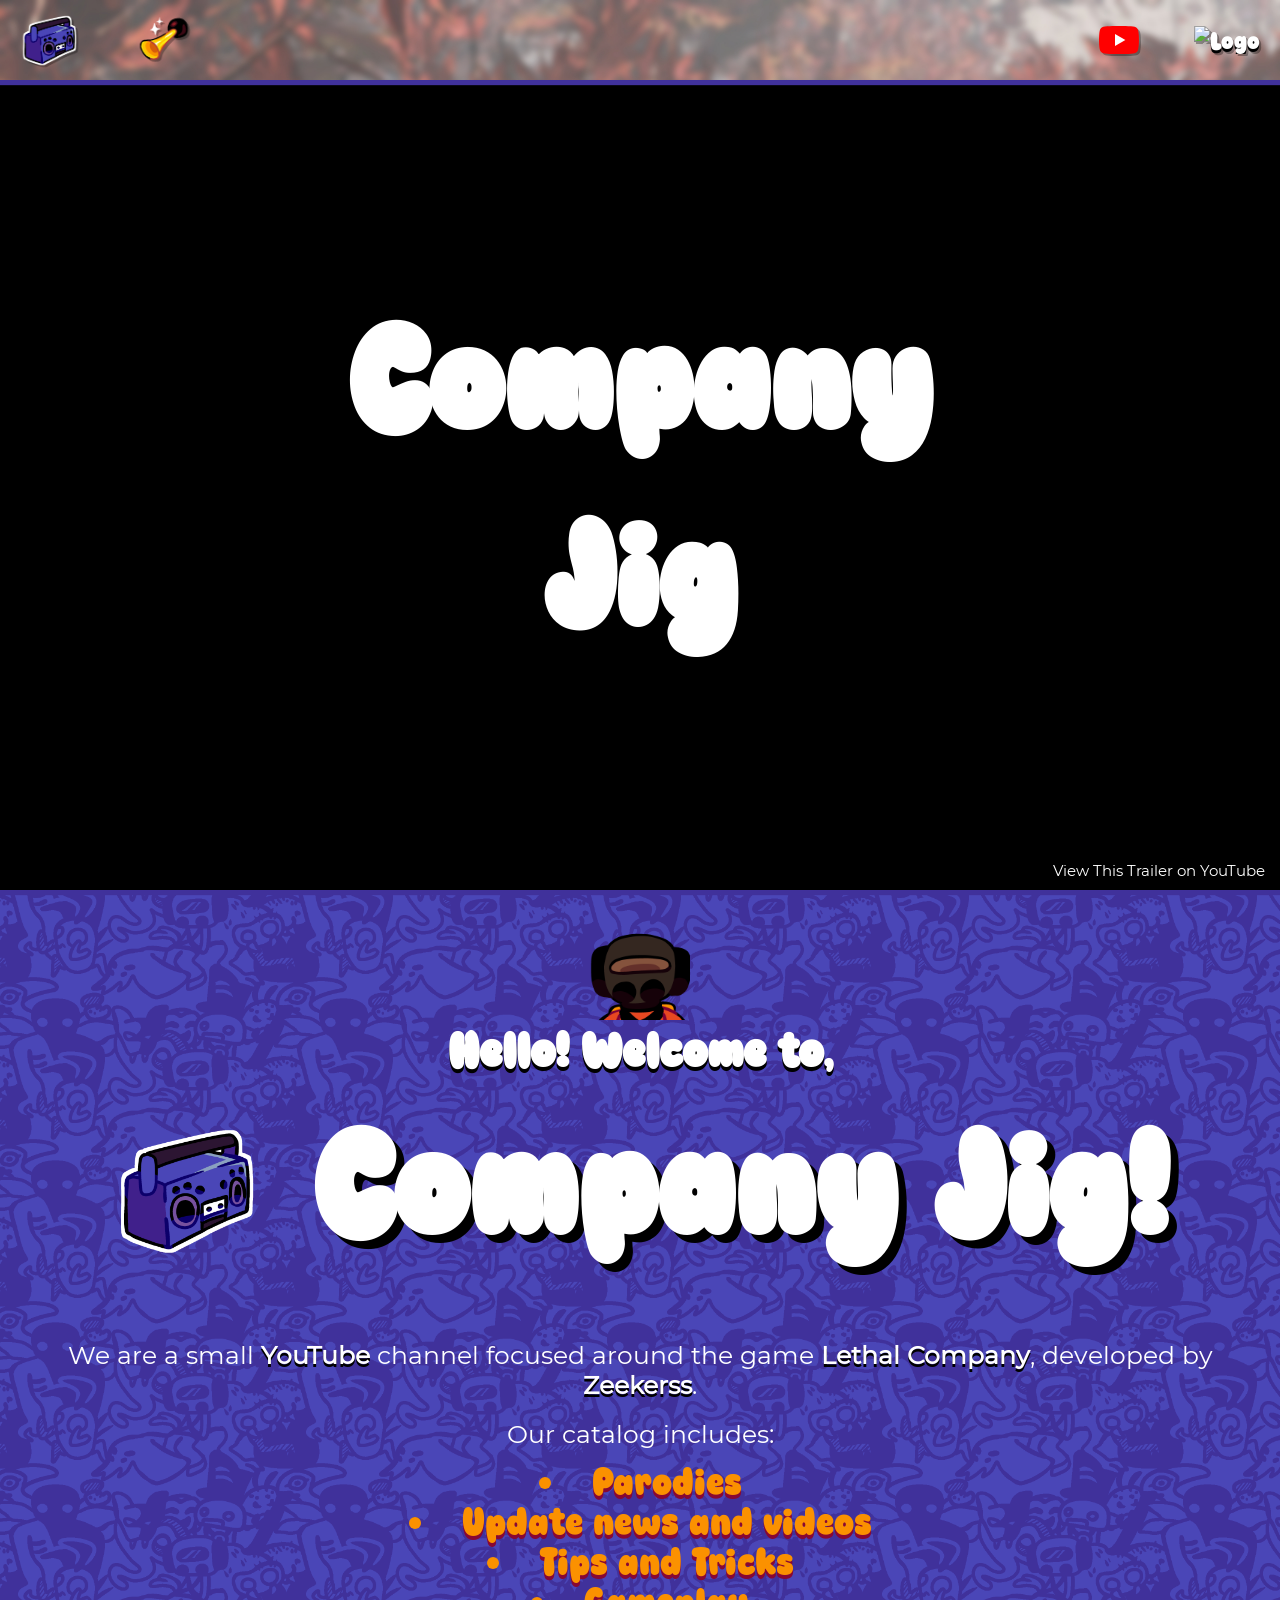
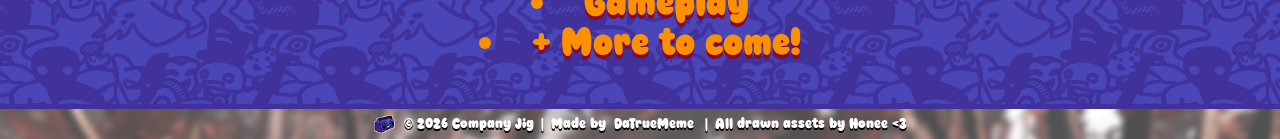
==== home/index.html @ c800dae4 "Initial website" ====
<!DOCTYPE html>
<html lang="en">
<head>
    <meta charset="UTF-8">
    <meta name="viewport" content="width=device-width, initial-scale=1.0">
    <link rel="stylesheet" href="style.css">
    <link rel="icon" type="image/png" href="/assets/fav.png">
    <script src="/scripts/elements.js" defer></script>
    <title>Company Jig - Home</title>
</head>
<body>
    <div id="nav-container"></div>

    <header>
        <div class="video-container">
            <video autoplay muted loop playsinline>
                <source src="assets/video.mp4" type="video/mp4">
            </video>
            <div class="content">
                <h1 class="video-message">Company Jig</h1>
            </div>
            <div class="message">
                <a href="https://www.youtube.com/watch?v=YhNMAoEUGTs" target="_blank">View This Trailer on YouTube</a>
            </div>
        </div>
    </header>

    <div class="content">
        <img class="mike_schooney" src="/assets/Mike_Schooney.png">
        <h1>Hello! Welcome to,</h1>
        <h1 class="title"><img class="logo" src="../assets/fav.png">Company Jig!</h1>
        <div class="message">
            <p>We are a small <a href="https://www.youtube.com/@CompanyJig" target="_blank">YouTube</a> channel focused around the game <a href="https://store.steampowered.com/app/1966720/Lethal_Company/" target="_blank">Lethal Company</a>, developed by <a href="https://x.com/ZeekerssRBLX" target="_blank">Zeekerss</a>.</p>
            <br>
            <p>Our catalog includes:</p>
            <ul>
                <li>Parodies</li>
                <li>Update news and videos</li>
                <li>Tips and Tricks</li>
                <li>Gameplay</li>
                <li>+ More to come!</li>
            </ul>
        </div>
    </div>

    <div id="footer-container"></div>
</body>
</html>
---- home/style.css ----
@font-face {
    font-family: 'Superchibby';
    src: url('../assets/font/SuperChiby.ttf') format('truetype');
}
@font-face {
    font-family: 'Montserrat';
    src: url('../assets/font/MontserratRegular.ttf') format('truetype');
}

* {
    margin: 0px;
    padding: 0px;
}

/* Nav */
nav {
    background-color: #b3c0f5;

    background-image: url('../assets/adamance.jpg');
    background-repeat: cover;
    background-size: 100% auto;

    position: relative;
    font-family: 'Superchibby';
    box-shadow: 0px 5px 1px #40319b;

    z-index: 10;
}

nav ul {
    display: flex;
    justify-content: space-between;
    align-items: center;
    list-style: none;
}

nav li {
    height: 80px;
    padding: 0 10px 0 10px;
    border-radius: 10px;
    list-style: none;

    font-size: 25px;
}

nav li a {
    height: 100%;
    padding: 0 10px;

    display: flex;
    align-items: center;

    text-decoration: none;
    letter-spacing: 0px;
    color: white;
    text-shadow: 0px 3px 0px #000;
    gap: 8px;

    transition: letter-spacing 0.2s ease;
}

nav li a:hover {
    letter-spacing: 2px;
}

nav li img {
    height: 35%;
    filter: drop-shadow(2px 2px 0px #00000050);

    transition: height 0.2s ease;
}

nav li img:hover {
    height: 40%;
}

nav li .logo {
    height: 75%;
}

nav li .logo:hover {
    height: 80%;
}

.nav-left,
.nav-center,
.nav-right {
    display: flex;
    align-items: center;
    gap: 15px;
}


.nav {
    display: inline-block;
    overflow: hidden;
    white-space: nowrap;

    z-index: 10;

    max-width: 0;
    opacity: 0;
    margin-left: 0;

    transition:
        max-width 0.3s ease,
        opacity 0.2s ease,
        margin-left 0.3s ease;
}

nav .update-button {
    position: absolute;
    left: 40px;
    top: 50%;
    transform: translateY(-50%);
    text-decoration: none;
}

.sidebar {
    position: fixed;
    top: 0;
    left: 0;
    height: 100vh;
    width: 250px;
    z-index: 999;
    background-color: rgba(138, 161, 255, 0.5);
    backdrop-filter: blur(10px);
    box-shadow: 10px 0px 10px rgba(0, 0, 0, 0.50);
    display: none;
    flex-direction: column;
    align-items: flex-start;
    justify-content: flex-start;
}

.sidebar li {
    width: 100%;
}

.sidebar a {
    width: 100%;
}

.menu-button {
    display: none;
}

.nav-title {
    display: none;
}

@media (max-width: 800px) {
    .hideOnMobile {
        display: none;
    }

    .menu-button {
        display: block;
    }
    .nav-title {
        display: block;
    }
}

@media (max-width: 400px) {
    .sidebar {
        width: 100%;
    }
}

/* Footer */

footer {
    /* position: fixed; */
    margin-top: 20px;
    bottom: 0;
    width: 100%;
    background-color: #b3c0f5;

    background-image: url('../assets/adamance2.jpg');
    background-repeat: cover;
    background-size: 100% auto;

    font-family: 'Superchibby';
    box-shadow: 0px -5px 1px #40319b;

    z-index: 10;
}

footer ul {
    width: 100%;
    list-style: none;
    display: flex;
    justify-content: center;
    align-items: center;
}

footer li {
    height: 30px;
    padding: 0 10px 0 10px;
    border-radius: 10px;

    font-size: 15px;
}

footer li a, footer .footer_p {
    height: 100%;

    display: flex;
    align-items: center;

    text-decoration: none;
    letter-spacing: 0px;
    color: white;
    text-shadow: 0px 2px 0px #000;
    gap: 8px;
}

footer li img {
    height: 75%;
}

.footer {
    display: inline-block;
    overflow: hidden;
    white-space: nowrap;

    z-index: 10;

    max-width: 0;
    opacity: 0;
    margin-left: 0;

    transition:
        max-width 0.3s ease,
        opacity 0.2s ease,
        margin-left 0.3s ease;
}

@media (max-width: 800px) {
    footer .footer_p {
        font-size: 10px;
        text-shadow: 0px 1px 0px #000;
    }
}

/* Contents */

.video-container {
    position: relative;
    width: 100%;
    height: 90vh;
    overflow: hidden;
    background-color: black;
    box-shadow: 0px 5px 1px #40319b;
}

.video-container video {
    position: absolute;
    left: 50%;
    min-width: 100%;
    min-height: 100%;
    object-fit: cover;
    filter: blur(5px);
    transform: scale(2) translateX(-25%);
    overflow: hidden;
    transform-origin: center center;
    z-index: 0;
}

.video-container .message {
    z-index: 0;
    position: absolute;
    bottom: 0;
    right: 0;
    padding: 10px 5px;
}

.video-container .message a {
    text-decoration: none;
    color: white;
    font-size: 15px;
    padding: 5px 10px;
    border-radius: 10px;
    background-color: rgba(0, 0, 0, 0.50);
    backdrop-filter: blur(10px);
}

.video-container .video-message {
    font-size: 150px;
    z-index: 1;
    position: absolute;
    top: 50%;
    left: 50%;
    transform: translate(-50%, -50%);
    font-family: 'Superchibby';
    text-shadow: 8px 8px 0px #000;
    text-align: center;
}

body {
    background-color: #8aa1ff;
    background-image: url("../assets/background.png");
    background-size: 45% auto;
    color: white;
    font-family: 'Montserrat';
}

@media (max-width: 800px) {
    .video-container .video-message {
        font-size: 75px;
    }
}

.content {
    padding: 30px;
    margin: 0 10px 0 10px;
    text-align: center;

    display: flex;
    flex-direction: column;
    align-items: center;
}

.content .mike_schooney {
    width: 100px;
}

.content .logo {
    width: 150px;
    padding-right: 50px;
    transform: translateY(30px);
}

.content h1 {
    font-size: 50px;
    font-family: 'Superchibby';
    text-shadow: none;
    text-shadow: 0px 4px 0px #000;
}

.content .title {
    font-size: 150px;
    text-shadow: 8px 8px 0px #000;
}

.content .message {
    padding-top: 50px;
}

.content .message p {
    text-shadow: none;
    font-size: 25px;
}

.content .message a {
    color: #ffffff;
    font-weight: bold;
    text-shadow: 0px 3px 0px #000;
    text-decoration: none;
}

.content .message ul {
    padding-top: 10px;
    text-align: center;
    font-size: 40px;
    line-height: 30px;
    list-style-position: inside;
}

.content .message ul li {
    color: #fb9100;
    font-family: 'Superchibby';
    text-shadow: 0px 4px 0px #880833;
    padding-top: 10px;
}

@media (max-width: 800px) {
    .content .mike_schooney {
        width: 50px;
    }
    .content h1 {
        font-size: 30px;
    }
    .content .logo {
        width: 75px;
        padding-right: 10px;
        transform: translateY(25px);
    }
    .content .title {
        font-size: 45px;
    }

    .content .message p {
        font-size: 20px;
    }
    .content .message ul {
        font-size: 30px;
    }
}
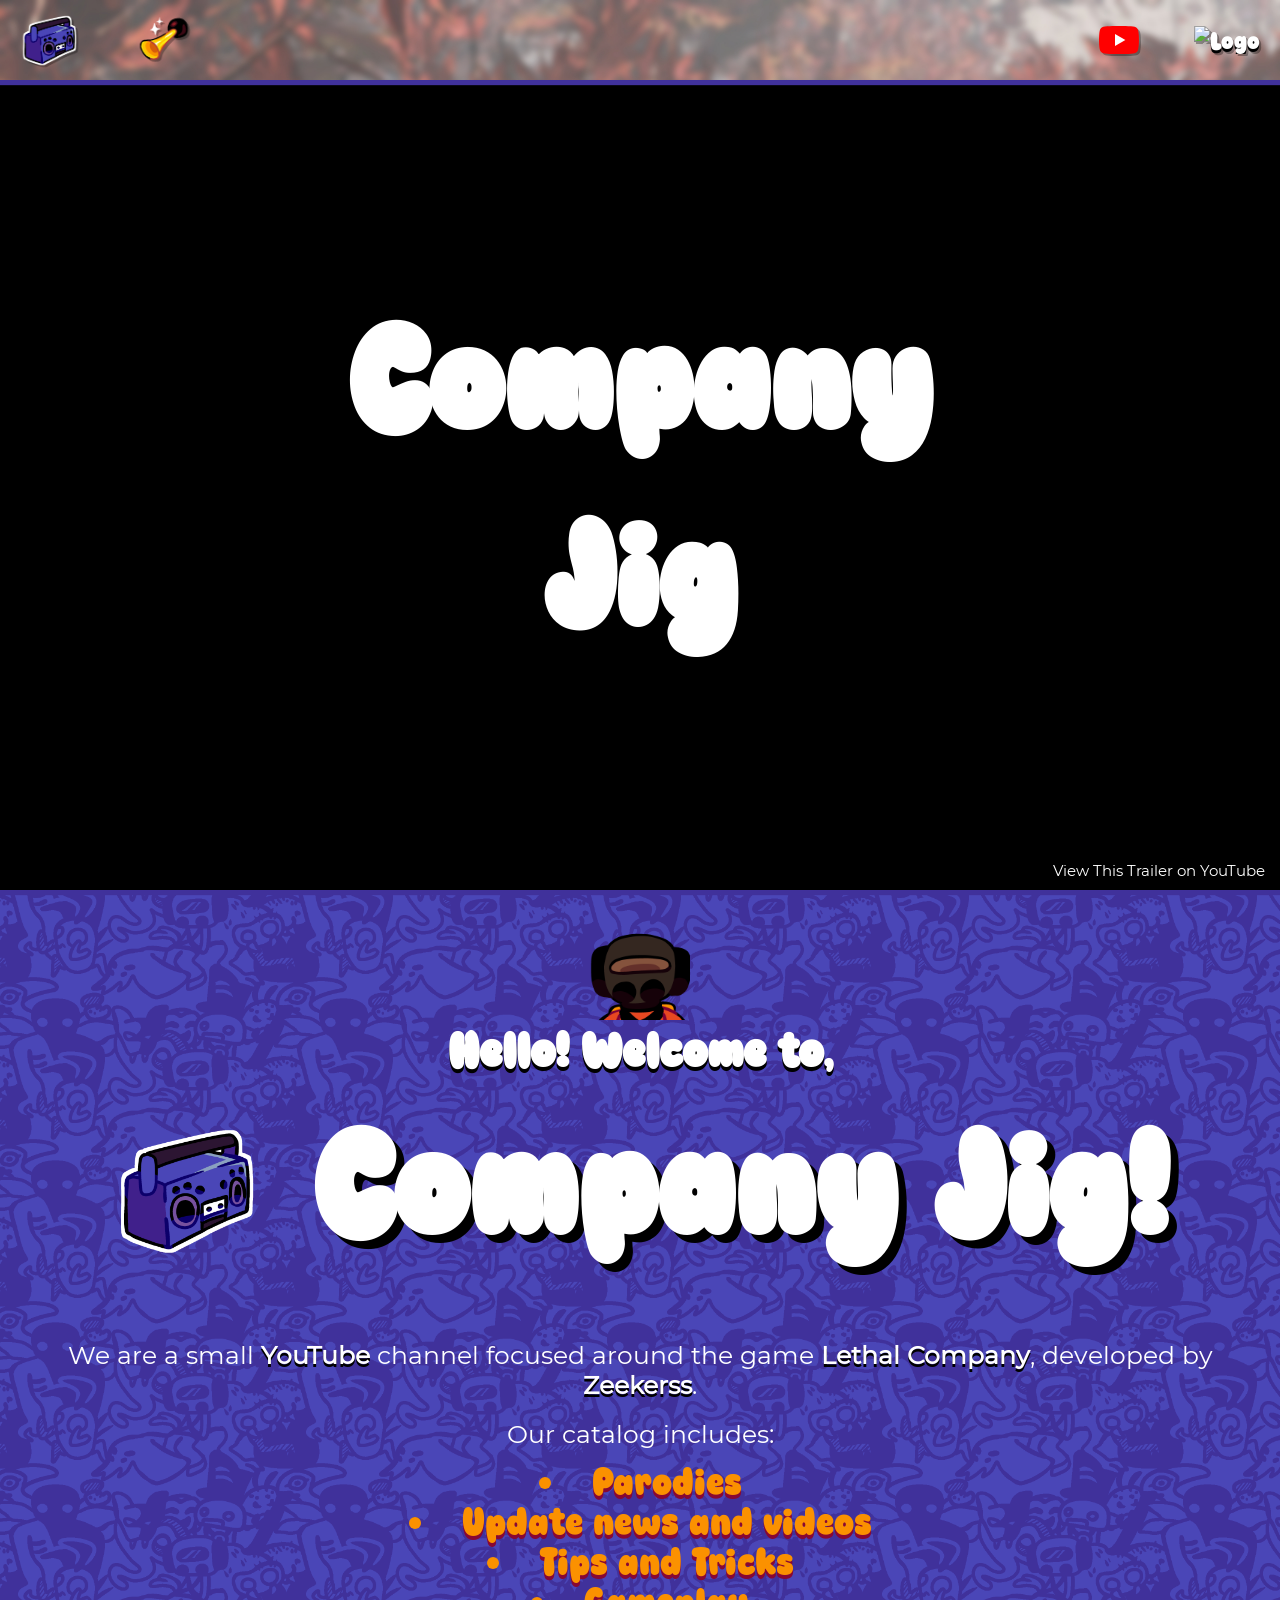
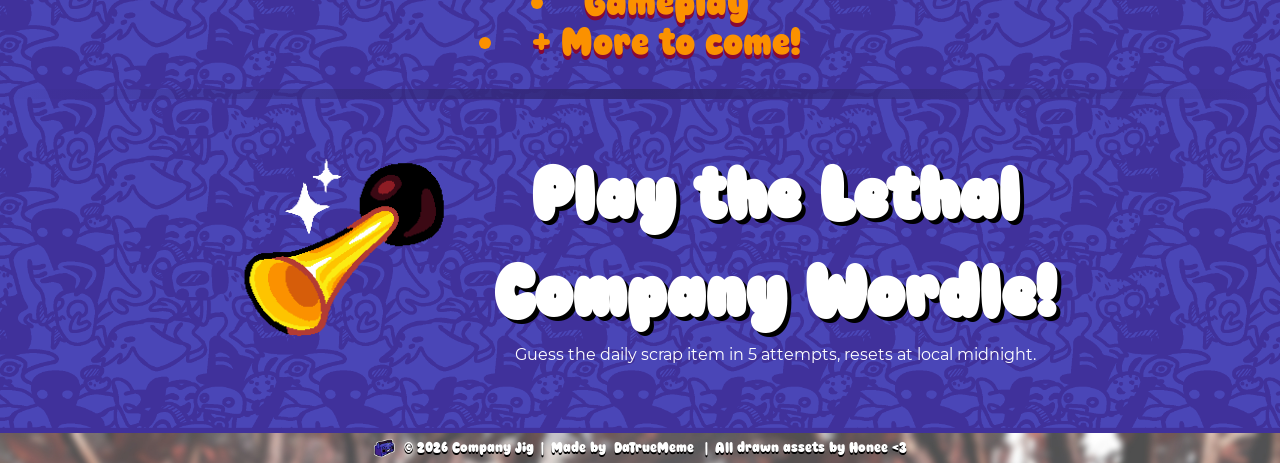
==== commit 4c91a4c1: "Main update 2" ====
--- a/home/index.html
+++ b/home/index.html
@@ -28,9 +28,9 @@
     <div class="content">
         <img class="mike_schooney" src="/assets/Mike_Schooney.png">
         <h1>Hello! Welcome to,</h1>
-        <h1 class="title"><img class="logo" src="../assets/fav.png">Company Jig!</h1>
+        <h1 class="title"><img class="logo" src="/assets/fav.png">Company Jig!</h1>
         <div class="message">
-            <p>We are a small <a href="https://www.youtube.com/@CompanyJig" target="_blank">YouTube</a> channel focused around the game <a href="https://store.steampowered.com/app/1966720/Lethal_Company/" target="_blank">Lethal Company</a>, developed by <a href="https://x.com/ZeekerssRBLX" target="_blank">Zeekerss</a>.</p>
+            <p>We are a small <a class="link" href="https://www.youtube.com/@CompanyJig" target="_blank">YouTube</a> channel focused around the game <a class="link" href="https://store.steampowered.com/app/1966720/Lethal_Company/" target="_blank">Lethal Company</a>, developed by <a class="link" href="https://x.com/ZeekerssRBLX" target="_blank">Zeekerss</a>.</p>
             <br>
             <p>Our catalog includes:</p>
             <ul>
@@ -43,6 +43,16 @@
         </div>
     </div>
 
+    <hr>
+
+    <div class="lcwordle">
+        <a href="/lcwordle"><img class="lcwordle-image" src="/assets/Clown_Horn.png" alt="Logo"></a>
+        <div class="lcwordle-text">
+            <h1><a class="lcwordle-title" href="/lcwordle">Play the Lethal<br>Company Wordle!</a></h1>
+            <p>Guess the daily scrap item in 5 attempts, resets at local midnight.</p>
+        </div>
+    </div>
+
     <div id="footer-container"></div>
 </body>
 </html>
--- a/home/style.css
+++ b/home/style.css
@@ -1,10 +1,10 @@
 @font-face {
     font-family: 'Superchibby';
-    src: url('../assets/font/SuperChiby.ttf') format('truetype');
+    src: url('/assets/font/SuperChiby.ttf') format('truetype');
 }
 @font-face {
     font-family: 'Montserrat';
-    src: url('../assets/font/MontserratRegular.ttf') format('truetype');
+    src: url('/assets/font/MontserratRegular.ttf') format('truetype');
 }
 
 * {
@@ -16,7 +16,7 @@
 nav {
     background-color: #b3c0f5;
 
-    background-image: url('../assets/adamance.jpg');
+    background-image: url('/assets/adamance.jpg');
     background-repeat: cover;
     background-size: 100% auto;
 
@@ -176,7 +176,7 @@
     width: 100%;
     background-color: #b3c0f5;
 
-    background-image: url('../assets/adamance2.jpg');
+    background-image: url('/assets/adamance2.jpg');
     background-repeat: cover;
     background-size: 100% auto;
 
@@ -299,13 +299,16 @@
 
 body {
     background-color: #8aa1ff;
-    background-image: url("../assets/background.png");
+    background-image: url("/assets/background.png");
     background-size: 45% auto;
     color: white;
     font-family: 'Montserrat';
 }
 
 @media (max-width: 800px) {
+    body {
+        background-size: 75% auto;
+    }
     .video-container .video-message {
         font-size: 75px;
     }
@@ -352,7 +355,7 @@
     font-size: 25px;
 }
 
-.content .message a {
+.content .message .link {
     color: #ffffff;
     font-weight: bold;
     text-shadow: 0px 3px 0px #000;
@@ -372,6 +375,12 @@
     font-family: 'Superchibby';
     text-shadow: 0px 4px 0px #880833;
     padding-top: 10px;
+    transition: text-shadow 0.2s ease 0s, transform 0.2s ease 0s;
+}
+
+.content .message ul li:hover {
+    text-shadow: 0px 8px 0px #880833;
+    transform: translateY(-5px);
 }
 
 @media (max-width: 800px) {
@@ -396,4 +405,61 @@
     .content .message ul {
         font-size: 30px;
     }
+}
+
+hr {
+    border: 0;
+    height: 10px;
+    background-image: linear-gradient(to right, rgba(0, 0, 0, 0), #332879, rgba(0, 0, 0, 0));
+}
+
+/* lcwordle */
+
+.lcwordle {
+    display: flex;
+    flex-direction: row;
+    justify-content: center;
+    align-items: center;
+    padding: 30px;
+    gap: 20px;
+    text-align: center;
+}
+
+.lcwordle-image {
+    width: 250px;
+    height: auto;
+    border-radius: 10px;
+}
+
+.lcwordle-text {
+    display: flex;
+    flex-direction: column;
+}
+
+.lcwordle-title {
+    font-size: 75px;
+    font-family: 'Superchibby';
+    text-shadow: none;
+    color: white;
+    text-shadow: 4px 4px 0px #000;
+    text-decoration: none;
+
+    transition: text-shadow 0.2s ease 0s, transform 0.2s ease 0s;
+}
+
+.lcwordle-title:hover {
+    text-shadow: 7px 7px 0px #000;
+    transform: translateY(-5px);
+}
+
+@media (max-width: 800px) {
+    .lcwordle {
+        flex-direction: column;
+    }
+    .lcwordle-image {
+        width: 150px;
+    }
+    .lcwordle-title {
+        font-size: 50px;
+    }
 }
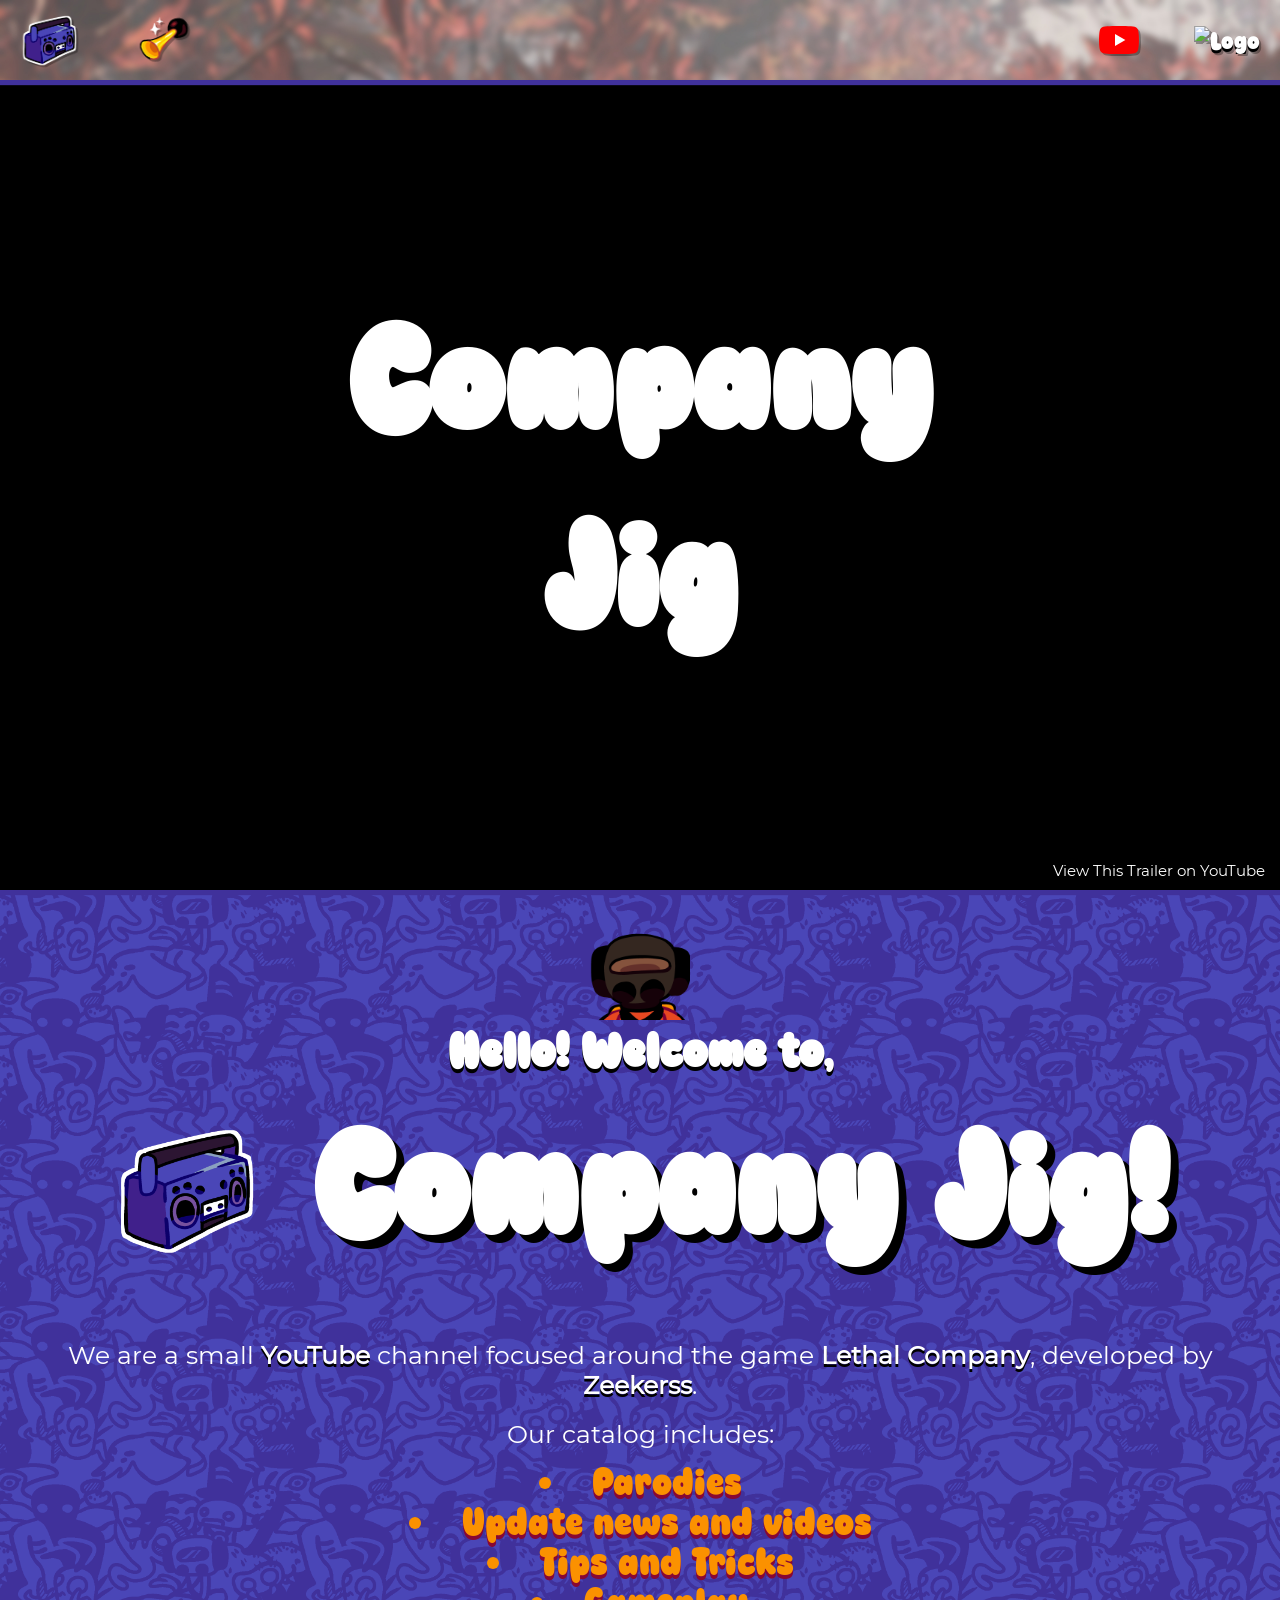
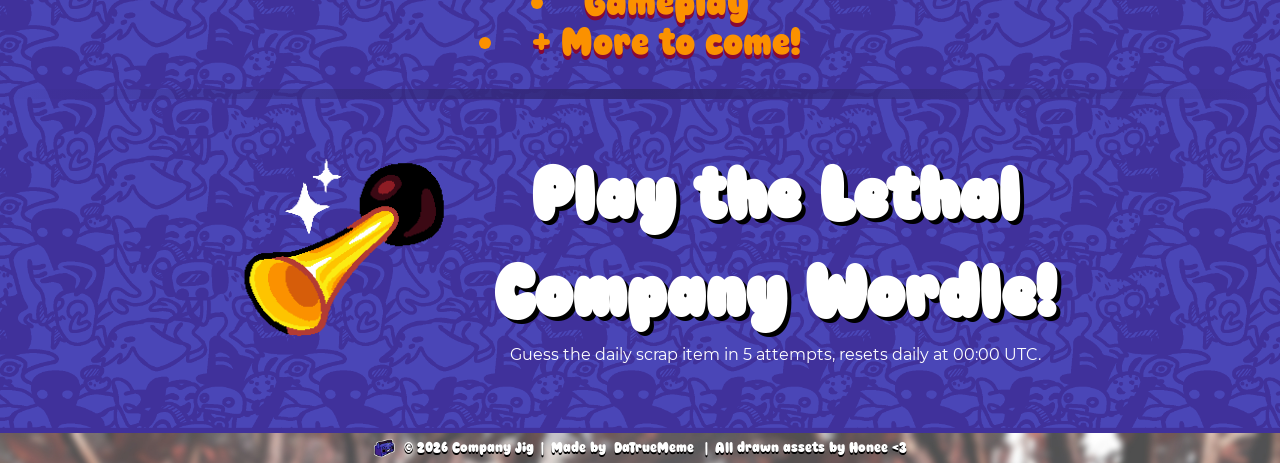
==== commit 484979cf: "Wordle reset time change" ====
--- a/home/index.html
+++ b/home/index.html
@@ -49,7 +49,7 @@
         <a href="/lcwordle"><img class="lcwordle-image" src="/assets/Clown_Horn.png" alt="Logo"></a>
         <div class="lcwordle-text">
             <h1><a class="lcwordle-title" href="/lcwordle">Play the Lethal<br>Company Wordle!</a></h1>
-            <p>Guess the daily scrap item in 5 attempts, resets at local midnight.</p>
+            <p>Guess the daily scrap item in 5 attempts, resets daily at 00:00 UTC.</p>
         </div>
     </div>
 
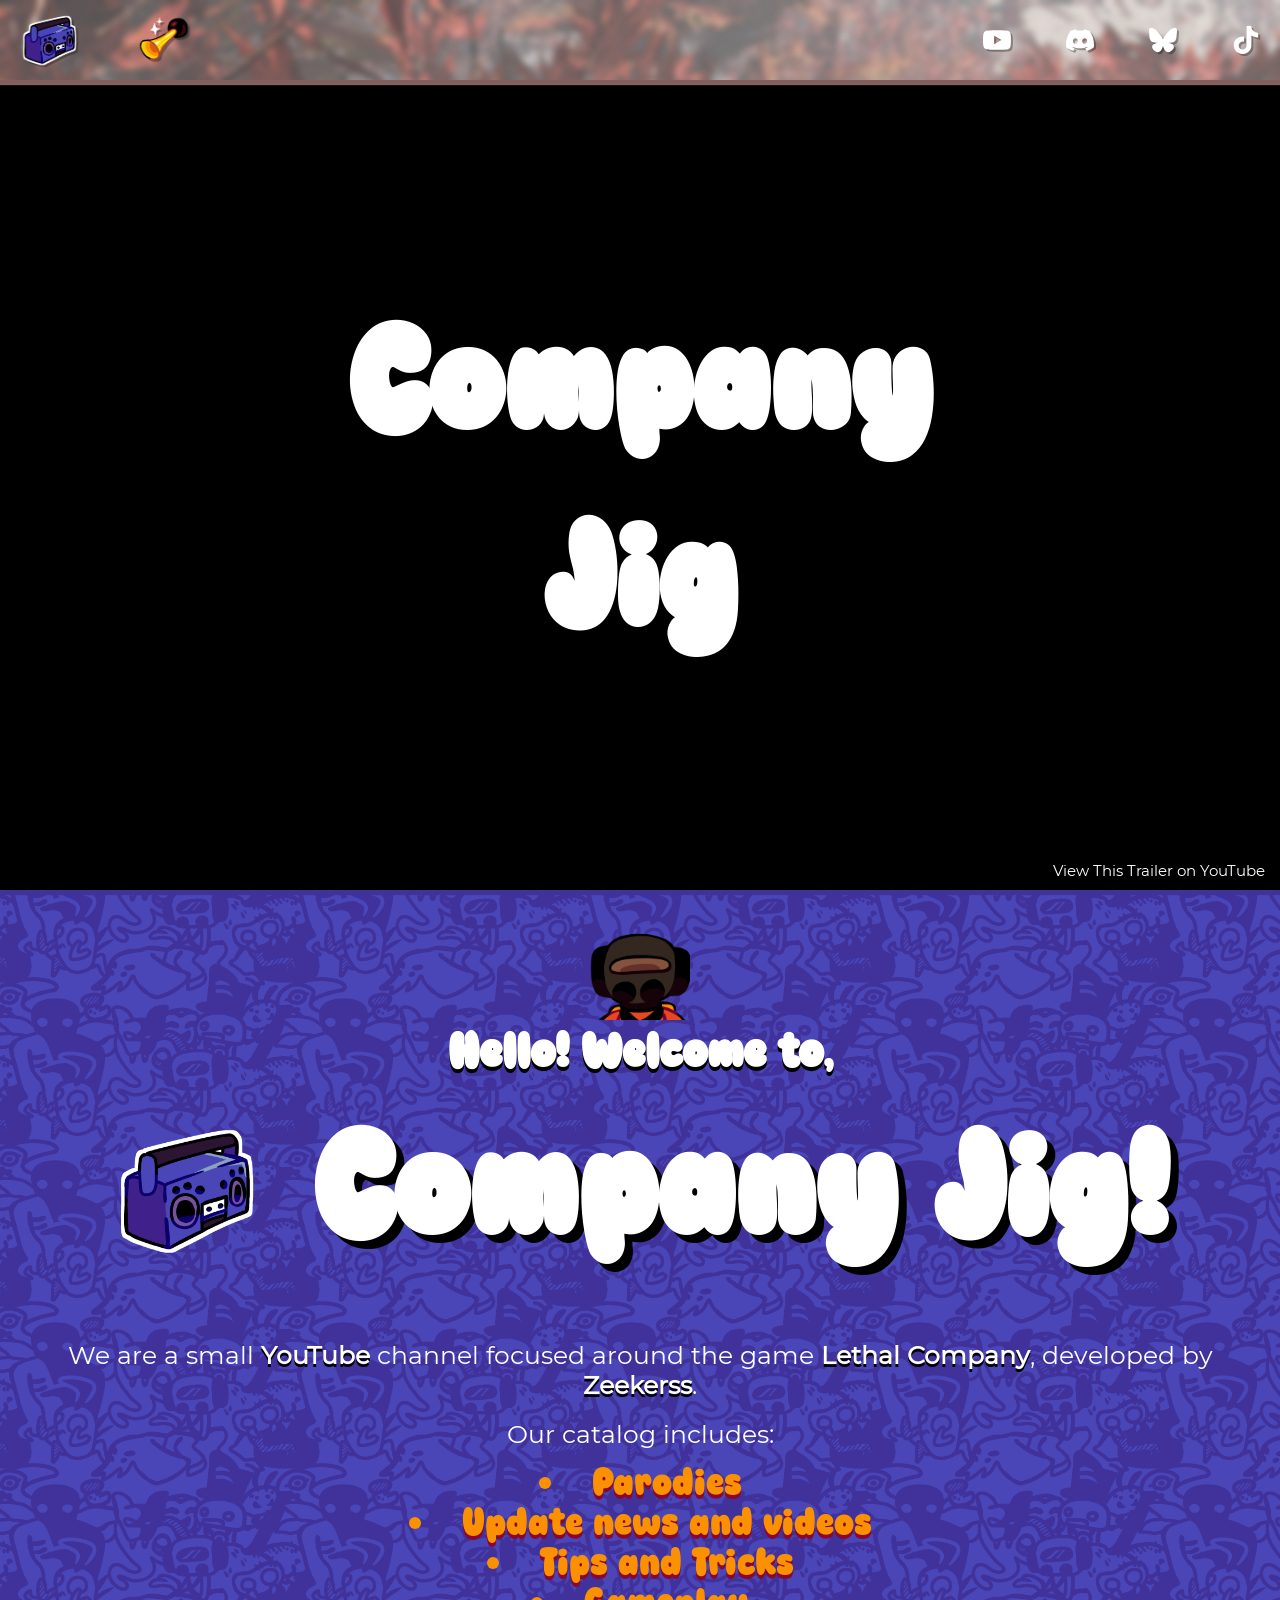
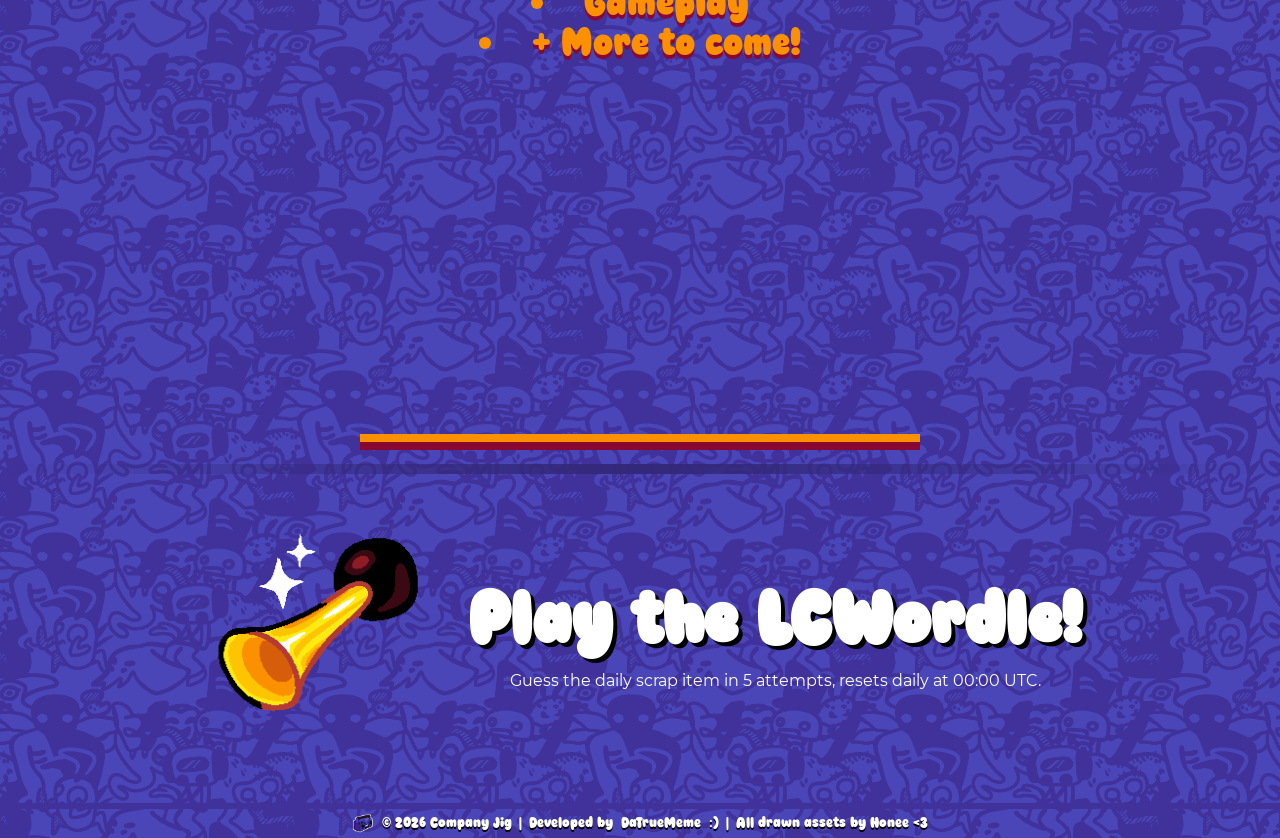
==== commit 89b5be20: "Final wordle update" ====
--- a/home/index.html
+++ b/home/index.html
@@ -43,12 +43,16 @@
         </div>
     </div>
 
+    <div class="trailer-embed">
+        <iframe class="trailer" width="560" height="315" src="https://www.youtube.com/embed/YhNMAoEUGTs?si=iv-YJ7SX7PBvSGTc" title="YouTube video player" frameborder="0" allow="accelerometer; autoplay; clipboard-write; encrypted-media; gyroscope; picture-in-picture; web-share" referrerpolicy="strict-origin-when-cross-origin" allowfullscreen></iframe>
+    </div>
+
     <hr>
 
     <div class="lcwordle">
         <a href="/lcwordle"><img class="lcwordle-image" src="/assets/Clown_Horn.png" alt="Logo"></a>
         <div class="lcwordle-text">
-            <h1><a class="lcwordle-title" href="/lcwordle">Play the Lethal<br>Company Wordle!</a></h1>
+            <h1><a class="lcwordle-title" href="/lcwordle">Play the LCWordle!</a></h1>
             <p>Guess the daily scrap item in 5 attempts, resets daily at 00:00 UTC.</p>
         </div>
     </div>
--- a/home/style.css
+++ b/home/style.css
@@ -19,10 +19,11 @@
     background-image: url('/assets/adamance.jpg');
     background-repeat: cover;
     background-size: 100% auto;
+    background-attachment: fixed;
 
     position: relative;
     font-family: 'Superchibby';
-    box-shadow: 0px 5px 1px #40319b;
+    box-shadow: 0px 5px 1px #83605e;
 
     z-index: 10;
 }
@@ -179,6 +180,7 @@
     background-image: url('/assets/adamance2.jpg');
     background-repeat: cover;
     background-size: 100% auto;
+    background-attachment: fixed;
 
     font-family: 'Superchibby';
     box-shadow: 0px -5px 1px #40319b;
@@ -301,6 +303,7 @@
     background-color: #8aa1ff;
     background-image: url("/assets/background.png");
     background-size: 45% auto;
+
     color: white;
     font-family: 'Montserrat';
 }
@@ -413,6 +416,26 @@
     background-image: linear-gradient(to right, rgba(0, 0, 0, 0), #332879, rgba(0, 0, 0, 0));
 }
 
+/* trailer */
+.trailer-embed {
+    display: flex;
+    flex-direction: row;
+    justify-content: center;
+    align-items: center;
+    padding: 30px;
+    text-align: center;
+}
+
+.trailer {
+    box-shadow: 0px 8px 0px #fb9100, 0px 16px 0px #880833;
+    transition: box-shadow 0.2s ease 0s, transform 0.2s ease 0s;
+}
+
+.trailer:hover {
+    box-shadow: 0px 12px 0px #ffb349, 0px 24px 0px #8a2245;
+    transform: translateY(-8px);
+}
+
 /* lcwordle */
 
 .lcwordle {
@@ -429,6 +452,15 @@
     width: 250px;
     height: auto;
     border-radius: 10px;
+
+    transition:
+        filter 0.2s ease 0s,
+        transform 0.2s ease 0s;
+}
+
+.lcwordle-image:hover {
+    filter: drop-shadow(3px 5px 0px #00000050);
+    transform: rotate(-5deg) scale(1.1);
 }
 
 .lcwordle-text {
